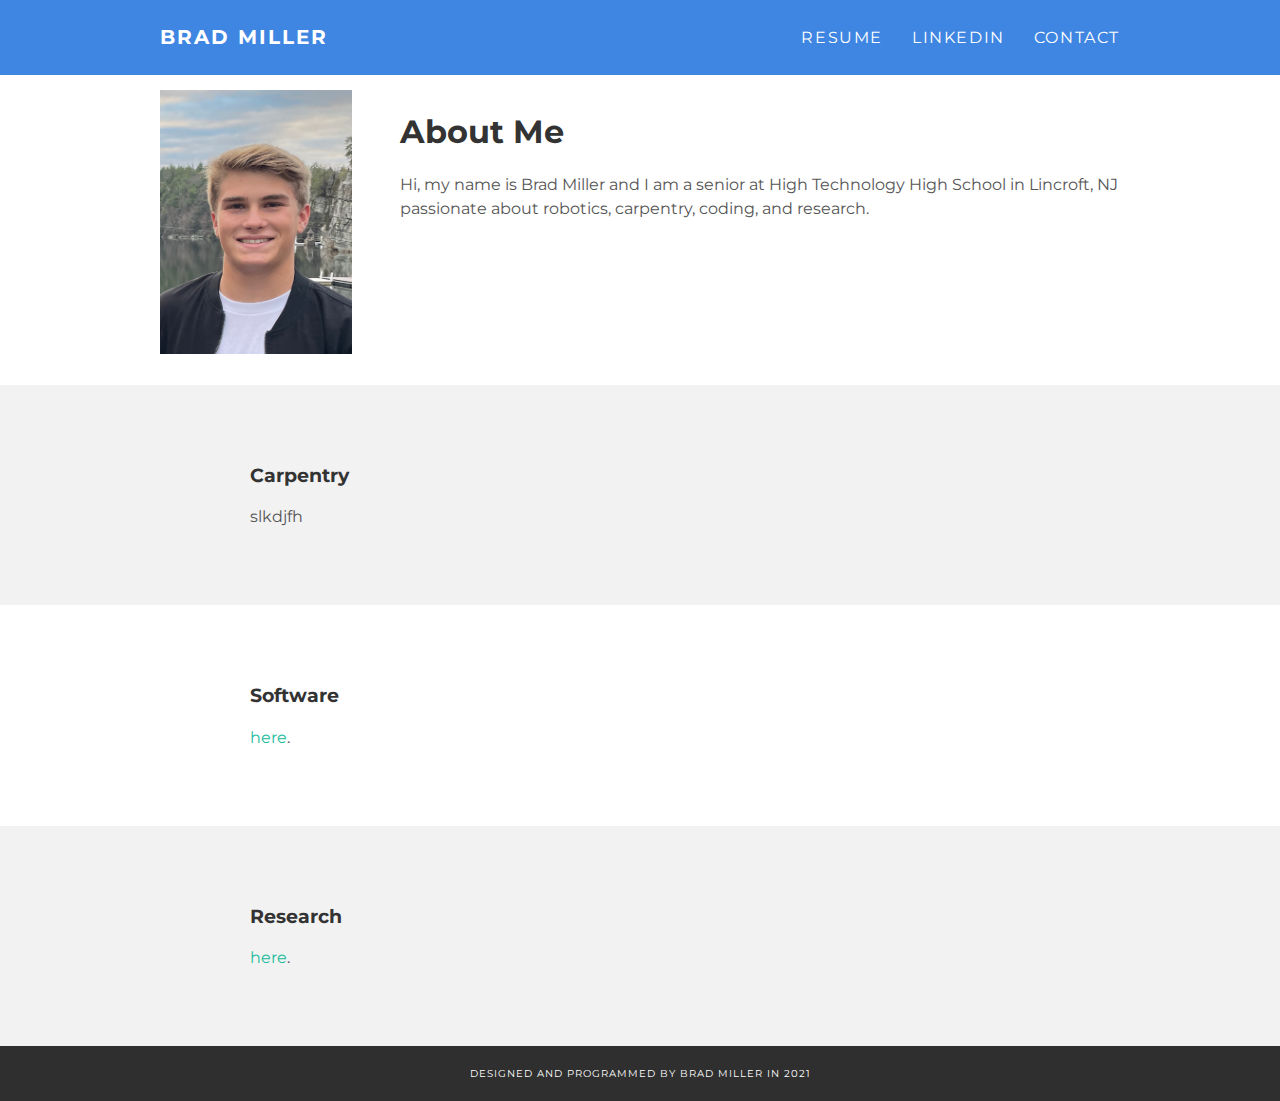
==== index.html @ 4fc983c4 "Add files via upload" ====
<!DOCTYPE html>
<html>
  <head>
    <title>Brad Miller's Portfolio</title>
    <link rel="stylesheet" type="text/css" href="styles.css">
  </head>
  <body>
    <div id="header">
      <div class="container">
        <a id="header-title" href = "index.html">Brad Miller</a>
        <ul id="header-nav">
          <li><a href="Brad Miller Resume.pdf" target="_blank">Resume</a></li>
          <li><a href="https://www.linkedin.com/in/bradmiller555" target="_blank">LinkedIn</a></li>
          <li><a href="mailto:brmiller@ctemc.org">Contact</a></li>
        </ul>
      </div>
    </div>
    <div class="container">
      <div id="about">
        <div id="profile">
          <img src="profile.png">
        </div>
        <div id="about-me">
          <h1>About Me</h1>
          <p>Hi, my name is Brad Miller and I am a senior at High Technology High School in Lincroft, NJ passionate about robotics, carpentry, coding, and research. 

          </p>
        </div>
      </div>
    </div>
    <div id="content">
      <div class="post-container">
        <div class="post">
          <h3 class="post-title">Carpentry</h3>
          <div class="post-content">
            <p>slkdjfh</p>
            <p><a href="https://www.youtube.com/watch?v=55Rd4DgzjMM&list=LLmapc2bJUwMVd-GwdjTviDg&index=51&t=0s"></a></p>
          </div>
        </div>
      </div>
      <div class="post-container">
        <div class="post">
          <h3 class="post-title">Software</h3>
          <div class="post-content">
            <p>
              <a href="https://mcriblocator.com">here</a>.
            </p>
          </div>
        </div>
      </div>
      <div class="post-container">
       <div class="post">
          <h3 class="post-title">Research</h3>
          <div class="post-content">
            <p>
              <a href="https://mcriblocator.com">here</a>.
            </p>
          </div>
        </div>
      </div>
    </div>
    <div id="footer">
      <div class="container">
        <p>Designed and Programmed by Brad Miller in 2021</p>
      </div>
    </div>
  </body>
</html>
---- styles.css ----
@import url(http://fonts.googleapis.com/css?family=Montserrat:400,700);

*{
  margin-left: 0px;
}

body{
  color: #555;
  margin: 0;
  font-family: 'Montserrat', sans-serif;
}

#header{
  background-color: #3f86e2;
  height: 75px;
  line-height: 75px;
}

#header a{
  color:white;
  text-decoration: none;
  text-transform: uppercase;
  letter-spacing: 0.1em;
}

#header a:hover{
  color: #222;
}

#header-title{
  display: block;
  float: left;
  font-size: 20px;
  font-weight: bold;
  margin-left: 20px;
}

#header-nav{
  display: block;
  float: right;
  margin-top: 0;
}

#header-nav li{
  display: inline;
  padding-right: 20px;
  padding-left: 5px;
}

#about{
  text-align: center;
  padding: 5px 20px;
  height: 300px;
}

#profile{
  display: block;
  width: 20%;
  margin-top: 10px;
  float: left;
}

#about-me{
  display: block;
  width: 75%;
  float: right;
  text-align: left;
}

#about img{
  width: 100%;
}

.container{
  max-width: 1000px;
  margin:0 auto;
}

.post{
  max-width: 800px;
  margin: 0 auto;
  padding: 60px 0;
}

.post-container{
  padding-left: 20px;
}

.post-container:nth-child(odd){
  background-color: #f2f2f2;
} 

h1, h2, h3, h4{
  color: #333;
}

p{
  line-height: 1.5;
}

#footer{
  background-color: #2f2f2f;
  padding: 10px 0;
}

#footer p{
  color: white;
  text-transform: uppercase;
  letter-spacing: 0.1em;
  text-align: center;
  font-size: 10px;
}

a{
  color: #1abc9c;
  text-decoration: none;
}

a:hover{
  color: #F6A623;
}
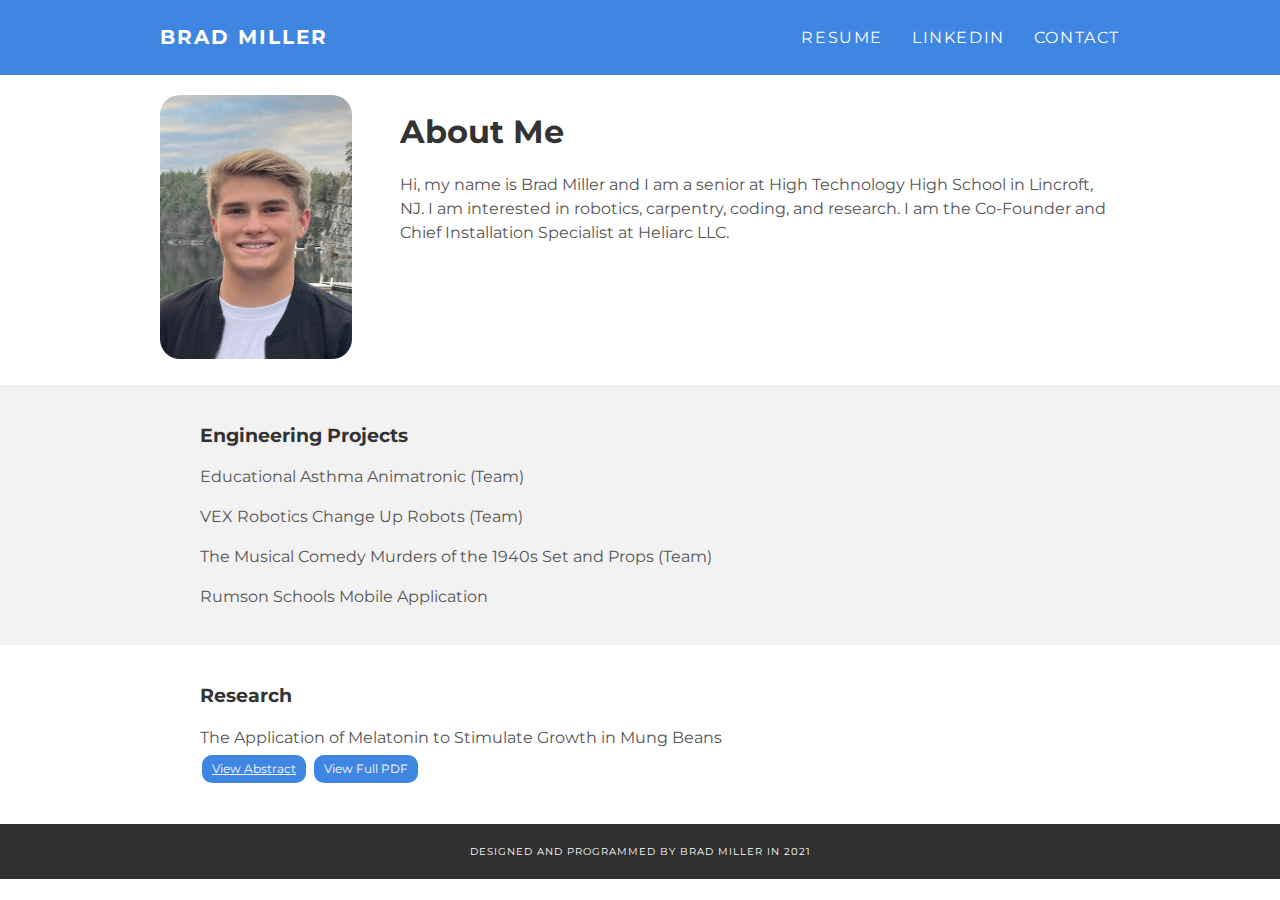
==== commit 54abd9c4: "commit on 'main'" ====
--- a/index.html
+++ b/index.html
@@ -22,38 +22,33 @@
         </div>
         <div id="about-me">
           <h1>About Me</h1>
-          <p>Hi, my name is Brad Miller and I am a senior at High Technology High School in Lincroft, NJ passionate about robotics, carpentry, coding, and research. 
-
+          <p>Hi, my name is Brad Miller and I am a senior at High Technology High School in Lincroft, NJ. I am interested in robotics, carpentry, coding, and research. 
+            I am the Co-Founder and Chief Installation Specialist at Heliarc LLC.
           </p>
         </div>
       </div>
     </div>
     <div id="content">
-      <div class="post-container">
-        <div class="post">
-          <h3 class="post-title">Carpentry</h3>
-          <div class="post-content">
-            <p>slkdjfh</p>
-            <p><a href="https://www.youtube.com/watch?v=55Rd4DgzjMM&list=LLmapc2bJUwMVd-GwdjTviDg&index=51&t=0s"></a></p>
+      <div class="subject-container">
+        <div class="subject">
+          <h3 class="subject-title">Engineering Projects</h3>
+          <div class="subject-content">
+            <p>Educational Asthma Animatronic (Team)</p>
+            <p>VEX Robotics Change Up Robots (Team)</p>
+            <p>The Musical Comedy Murders of the 1940s Set and Props (Team)</p>
+            <p>Rumson Schools Mobile Application</p>
           </div>
         </div>
       </div>
-      <div class="post-container">
-        <div class="post">
-          <h3 class="post-title">Software</h3>
-          <div class="post-content">
+      <div class="subject-container">
+       <div class="subject">
+          <h3 class="subject-title">Research</h3>
+          <div class="subject-content">
             <p>
-              <a href="https://mcriblocator.com">here</a>.
-            </p>
-          </div>
-        </div>
-      </div>
-      <div class="post-container">
-       <div class="post">
-          <h3 class="post-title">Research</h3>
-          <div class="post-content">
-            <p>
-              <a href="https://mcriblocator.com">here</a>.
+              The Application of Melatonin to Stimulate Growth in Mung Beans
+              <br>
+              <a href="abstract.pdf" target="_blank">View Abstract</a>
+              <a>View Full PDF</a>
             </p>
           </div>
         </div>
--- a/styles.css
+++ b/styles.css
@@ -69,6 +69,8 @@
 
 #about img{
   width: 100%;
+  margin-top: 5px;
+  border-radius: 20px;
 }
 
 .container{
@@ -76,19 +78,33 @@
   margin:0 auto;
 }
 
-.post{
-  max-width: 800px;
+.subject{
+  max-width: 900px;
   margin: 0 auto;
-  padding: 60px 0;
+  padding: 20px 0;
 }
 
-.post-container{
+.subject-container{
   padding-left: 20px;
 }
 
-.post-container:nth-child(odd){
+.subject-container:nth-child(odd){
   background-color: #f2f2f2;
 } 
+
+.subject-content a{
+  font-size: 12px;
+  display: inline-block;
+  background-color: #3f86e2;
+  padding: 5px 10px;
+  color: white;
+  margin: 5px 2px;
+  border-radius: 10px; 
+}
+
+.subject-content a:hover{
+  color: #222;
+}
 
 h1, h2, h3, h4{
   color: #333;
@@ -110,12 +126,3 @@
   text-align: center;
   font-size: 10px;
 }
-
-a{
-  color: #1abc9c;
-  text-decoration: none;
-}
-
-a:hover{
-  color: #F6A623;
-}
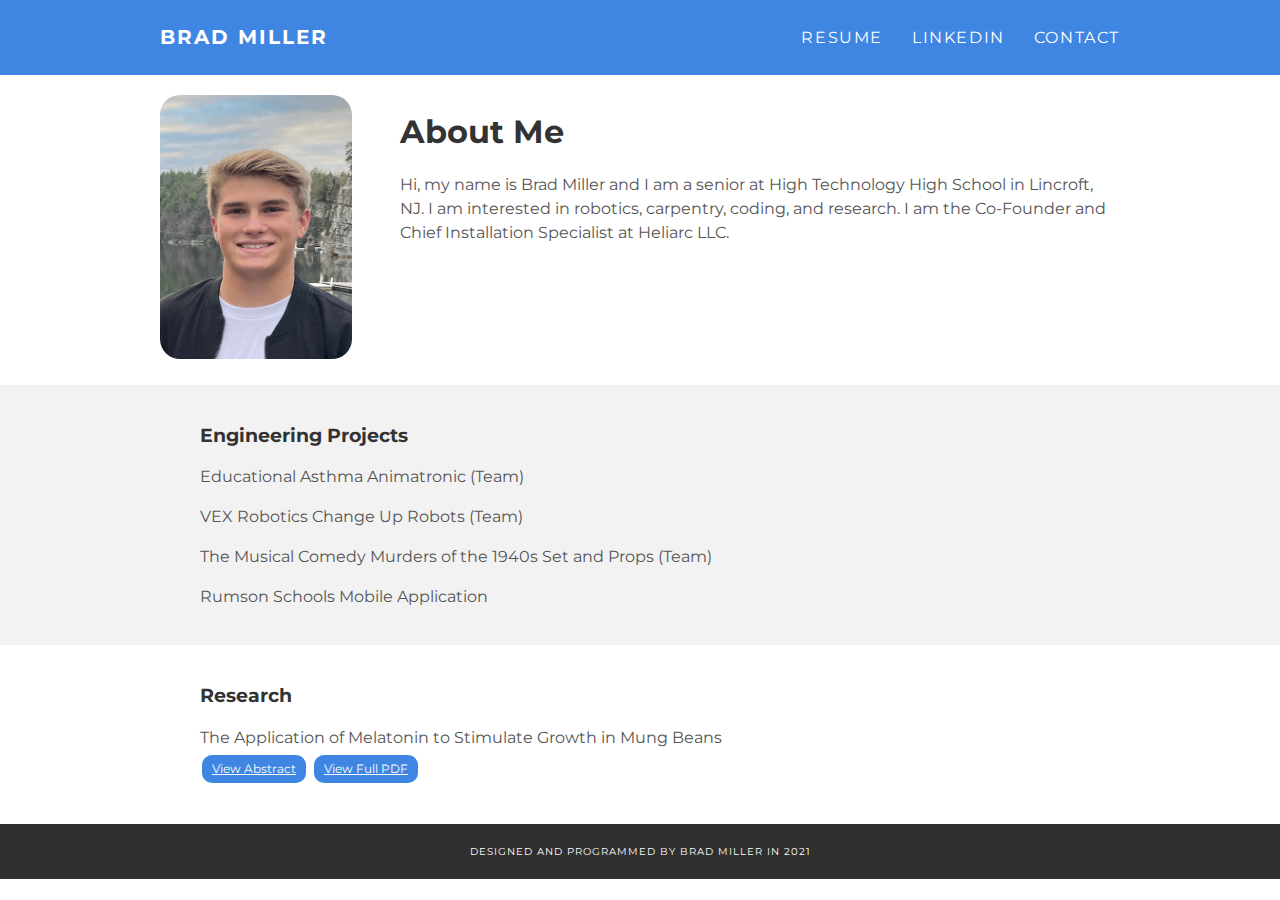
==== commit 7d26cf58: "commit on 'main'" ====
--- a/index.html
+++ b/index.html
@@ -48,7 +48,7 @@
               The Application of Melatonin to Stimulate Growth in Mung Beans
               <br>
               <a href="abstract.pdf" target="_blank">View Abstract</a>
-              <a>View Full PDF</a>
+              <a href="research_full.pdf">View Full PDF</a>
             </p>
           </div>
         </div>
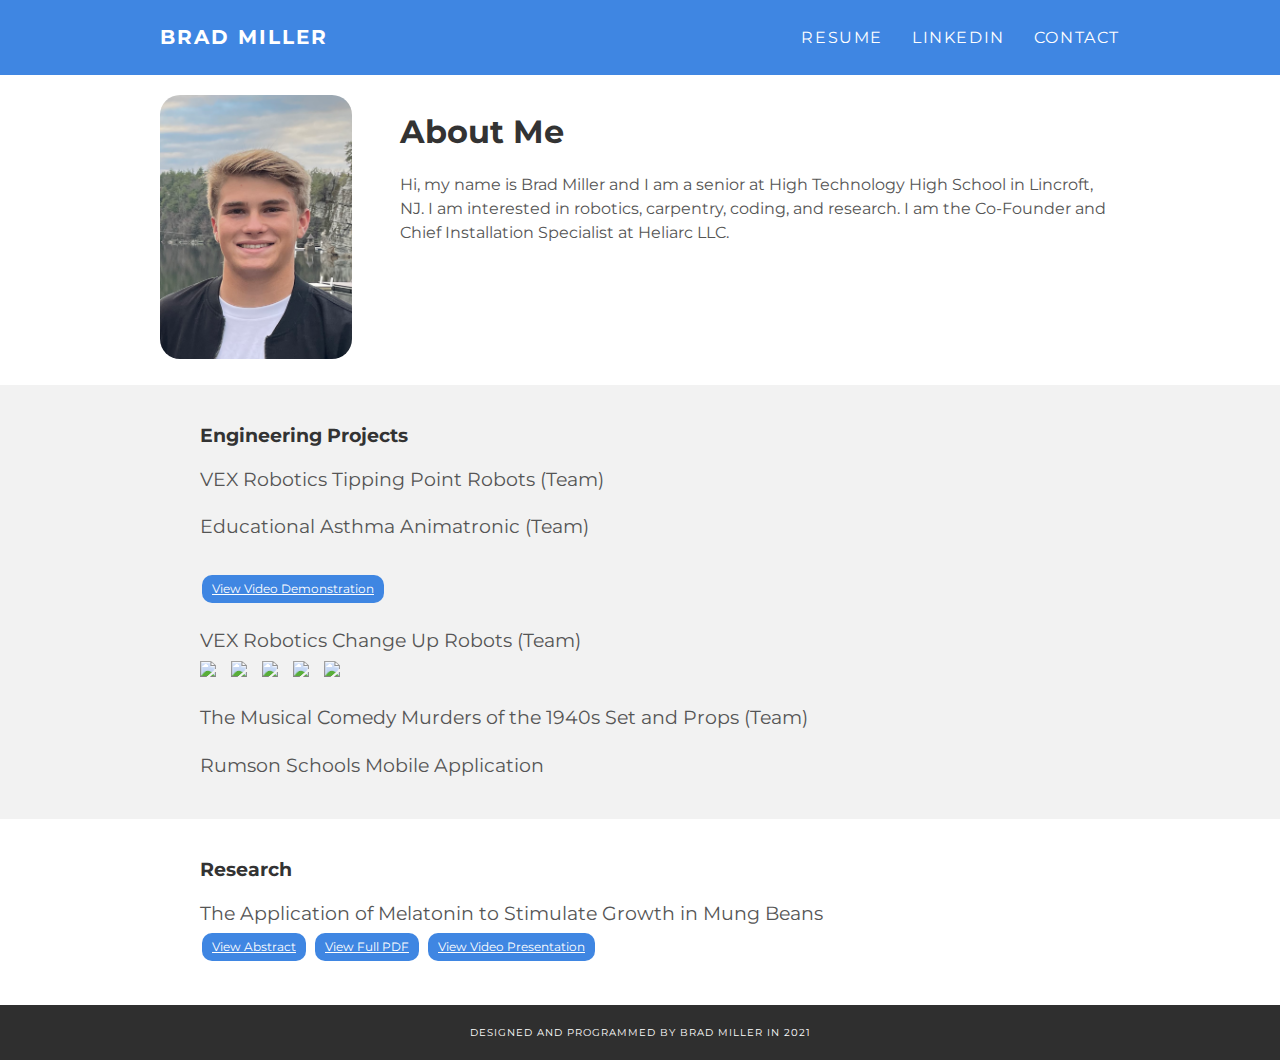
==== commit 085e28ed: "commit on 'main'" ====
--- a/index.html
+++ b/index.html
@@ -33,8 +33,22 @@
         <div class="subject">
           <h3 class="subject-title">Engineering Projects</h3>
           <div class="subject-content">
-            <p>Educational Asthma Animatronic (Team)</p>
-            <p>VEX Robotics Change Up Robots (Team)</p>
+            <p>VEX Robotics Tipping Point Robots (Team)</p>
+            <p>Educational Asthma Animatronic (Team)
+              <br>
+              <img src="">
+              <img src="">
+              <br>
+              <a href="https://youtu.be/BkcrCdpJqvw" target="_blank">View Video Demonstration</a>
+            </p>
+            <p>VEX Robotics Change Up Robots (Team)
+              <br>
+              <img src="CU front.png">
+              <img src="CU left.png">
+              <img src="CU back.png">
+              <img src="CU right.png">
+              <img src="CU iso.png">
+            </p>
             <p>The Musical Comedy Murders of the 1940s Set and Props (Team)</p>
             <p>Rumson Schools Mobile Application</p>
           </div>
@@ -48,7 +62,8 @@
               The Application of Melatonin to Stimulate Growth in Mung Beans
               <br>
               <a href="abstract.pdf" target="_blank">View Abstract</a>
-              <a href="research_full.pdf">View Full PDF</a>
+              <a href="research_full.pdf" target="_blank">View Full PDF</a>
+              <a href="https://youtu.be/z6ZxAT1xDuo" target="_blank">View Video Presentation</a>
             </p>
           </div>
         </div>
--- a/styles.css
+++ b/styles.css
@@ -92,6 +92,10 @@
   background-color: #f2f2f2;
 } 
 
+.subject-content p{
+  font-size: 19px;
+}
+
 .subject-content a{
   font-size: 12px;
   display: inline-block;
@@ -104,6 +108,11 @@
 
 .subject-content a:hover{
   color: #222;
+}
+
+.subject-content img{
+  height: 200px;
+  margin: 5px 10px 0 0;
 }
 
 h1, h2, h3, h4{
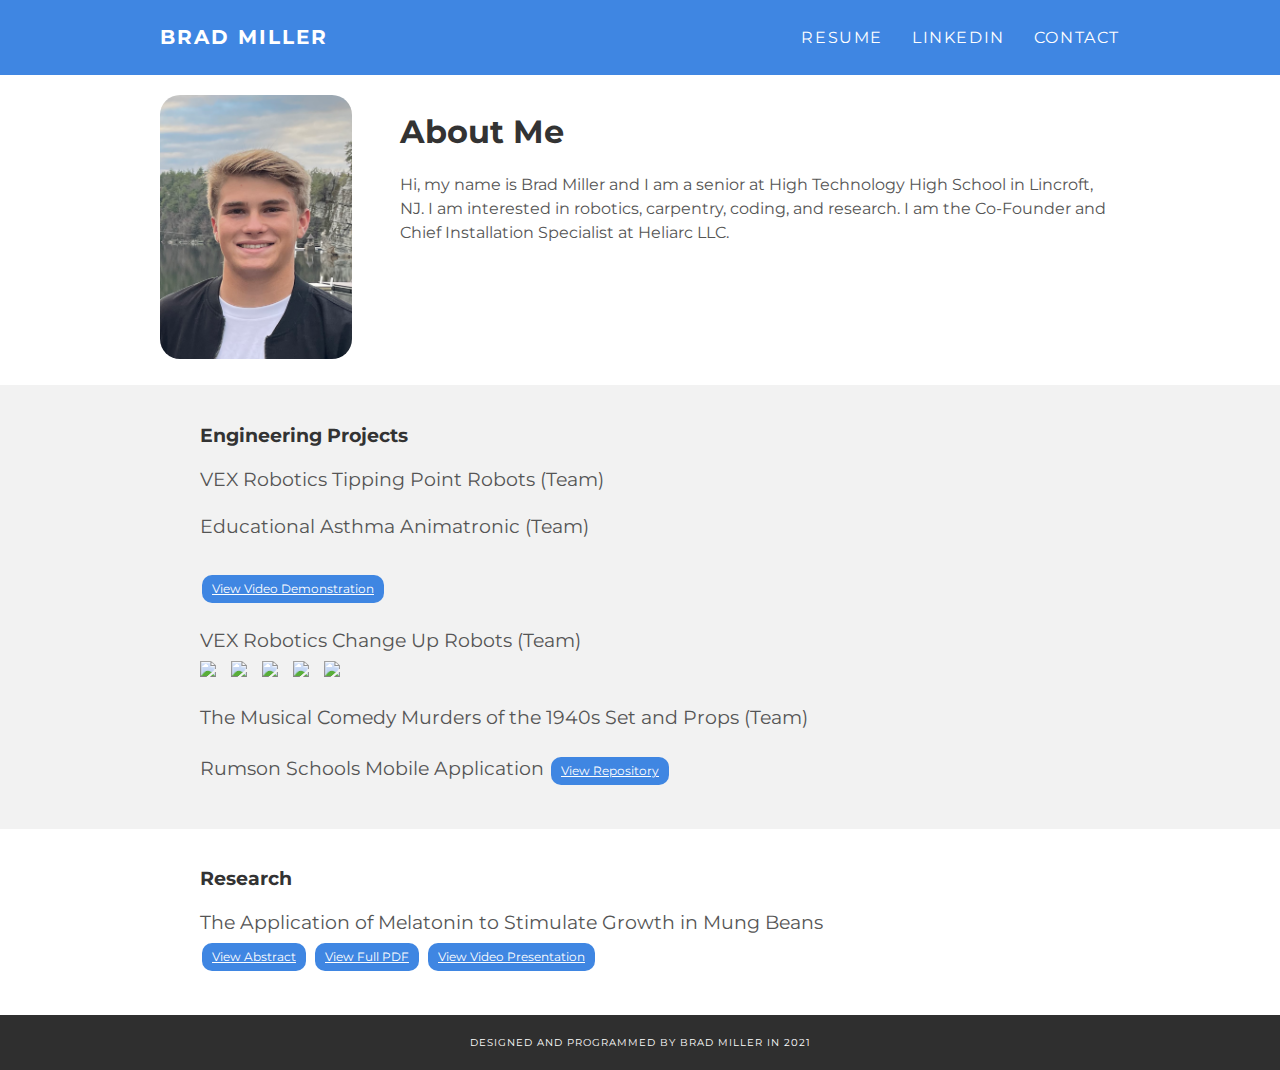
==== commit 3bb2eb3f: "commit on main" ====
--- a/index.html
+++ b/index.html
@@ -50,7 +50,9 @@
               <img src="CU iso.png">
             </p>
             <p>The Musical Comedy Murders of the 1940s Set and Props (Team)</p>
-            <p>Rumson Schools Mobile Application</p>
+            <p>Rumson Schools Mobile Application
+              <a href="">View Repository</a>
+            </p>
           </div>
         </div>
       </div>
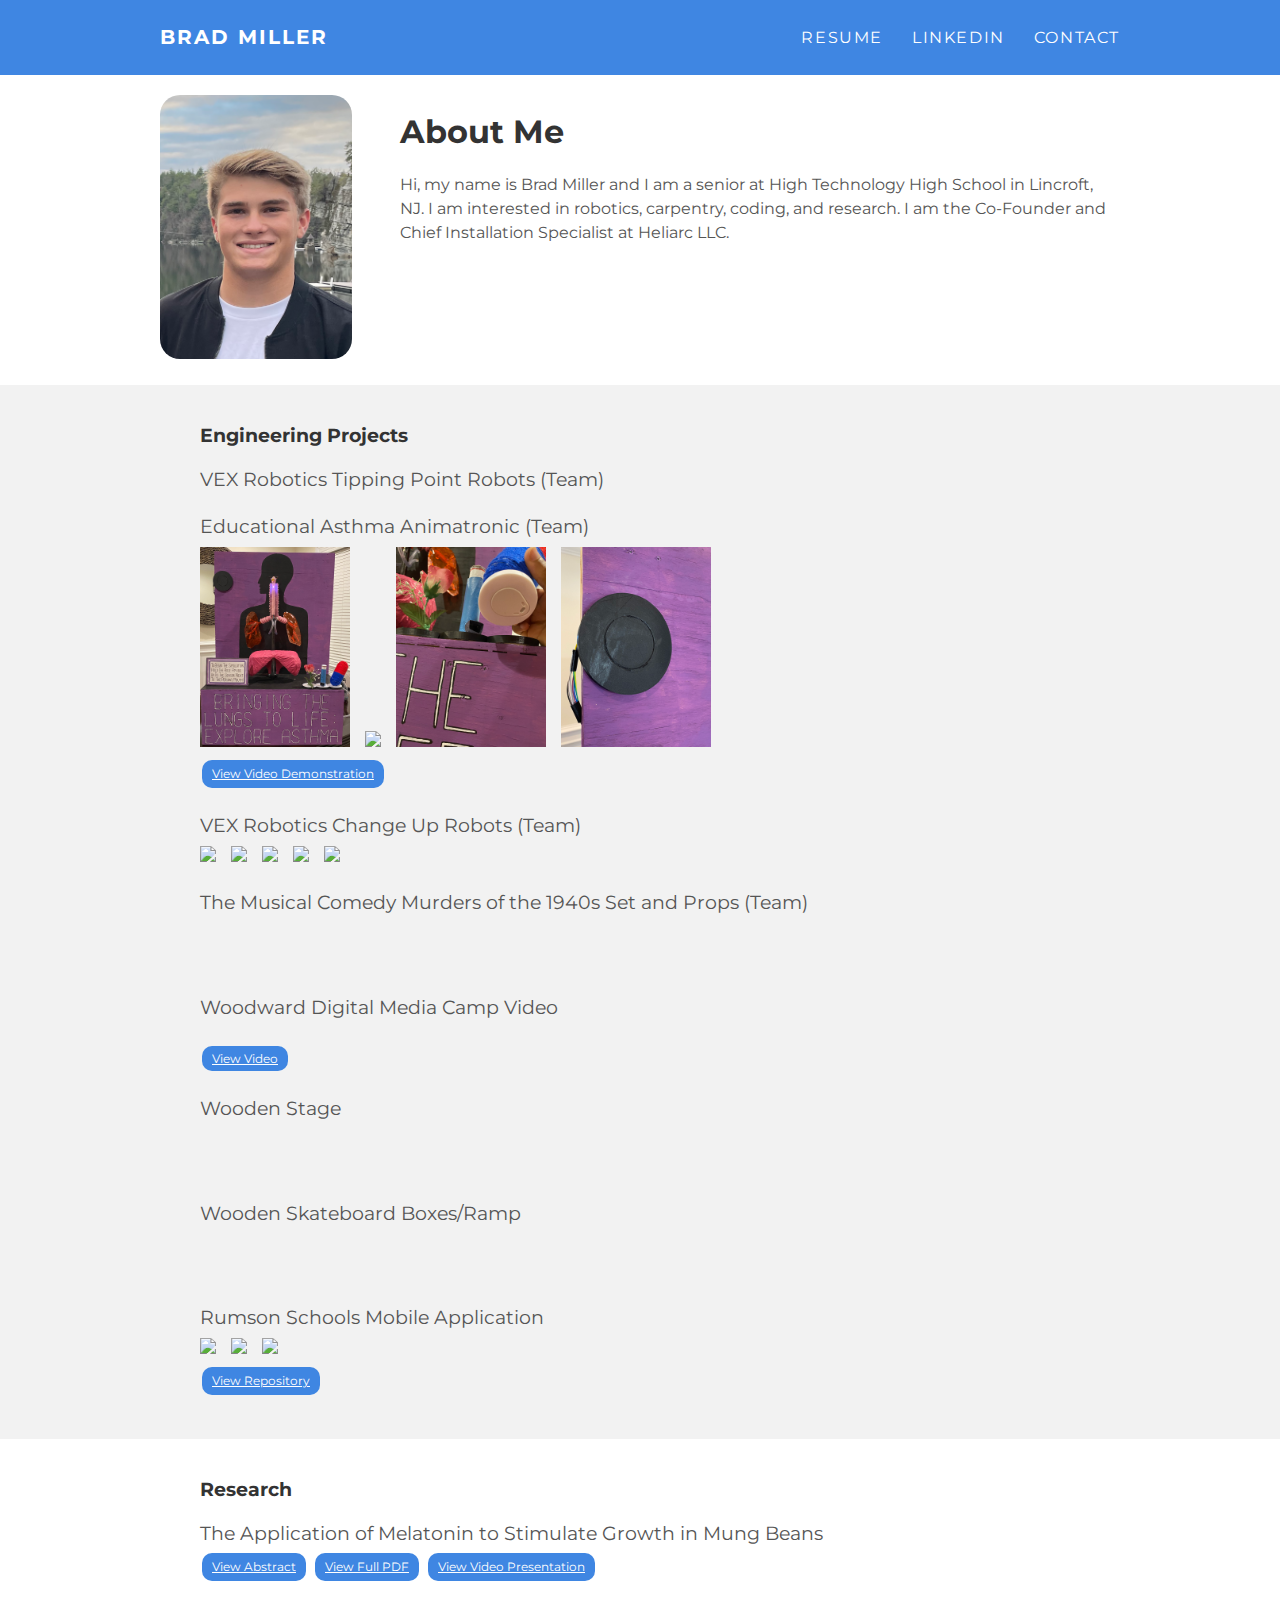
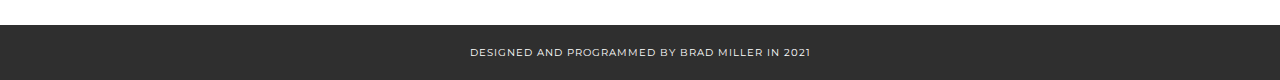
==== commit 28afff9f: "commit on 'main'" ====
--- a/index.html
+++ b/index.html
@@ -9,7 +9,7 @@
       <div class="container">
         <a id="header-title" href = "index.html">Brad Miller</a>
         <ul id="header-nav">
-          <li><a href="Brad Miller Resume.pdf" target="_blank">Resume</a></li>
+          <li><a href="pdfs/Brad Miller Resume.pdf" target="_blank">Resume</a></li>
           <li><a href="https://www.linkedin.com/in/bradmiller555" target="_blank">LinkedIn</a></li>
           <li><a href="mailto:brmiller@ctemc.org">Contact</a></li>
         </ul>
@@ -18,7 +18,7 @@
     <div class="container">
       <div id="about">
         <div id="profile">
-          <img src="profile.png">
+          <img src="images/profile.png">
         </div>
         <div id="about-me">
           <h1>About Me</h1>
@@ -34,24 +34,51 @@
           <h3 class="subject-title">Engineering Projects</h3>
           <div class="subject-content">
             <p>VEX Robotics Tipping Point Robots (Team)</p>
+
             <p>Educational Asthma Animatronic (Team)
               <br>
-              <img src="">
-              <img src="">
+              <img src="images/Anima1.jpeg">
+              <img src="images/Anima2.png">
+              <img src="images/Anima3.jpeg">
+              <img src="images/Anima4.jpeg">
               <br>
               <a href="https://youtu.be/BkcrCdpJqvw" target="_blank">View Video Demonstration</a>
             </p>
             <p>VEX Robotics Change Up Robots (Team)
               <br>
-              <img src="CU front.png">
-              <img src="CU left.png">
-              <img src="CU back.png">
-              <img src="CU right.png">
-              <img src="CU iso.png">
+              <img src="images/CU front.png">
+              <img src="images/CU left.png">
+              <img src="images/CU back.png">
+              <img src="images/CU right.png">
+              <img src="images/CU iso.png">
             </p>
             <p>The Musical Comedy Murders of the 1940s Set and Props (Team)</p>
+              <br>
+              <img src="">
+              <img src="">
+              <img src="">
+              <img src="">
+            <p>Woodward Digital Media Camp Video</p>
+              <a href="https://youtu.be/yyL21WJDvz0" targe="_blank">View Video</a>
+            <p>Wooden Stage</p>
+              <br>
+              <img src="">
+              <img src="">
+              <img src="">
+              <img src="">
+            <p>Wooden Skateboard Boxes/Ramp</p>
+              <br>
+              <img src="">
+              <img src="">
+              <img src="">
+              <img src="">
             <p>Rumson Schools Mobile Application
-              <a href="">View Repository</a>
+              <br>
+              <img src="images/RSD1.png">
+              <img src="images/RSD2.png">
+              <img src="images/RSD3.png">
+              <br>
+              <a href="https://github.com/bradmiller555/RumsonSchools" target="_blank">View Repository</a>
             </p>
           </div>
         </div>
@@ -63,8 +90,8 @@
             <p>
               The Application of Melatonin to Stimulate Growth in Mung Beans
               <br>
-              <a href="abstract.pdf" target="_blank">View Abstract</a>
-              <a href="research_full.pdf" target="_blank">View Full PDF</a>
+              <a href="pdfs/abstract.pdf" target="_blank">View Abstract</a>
+              <a href="pdfs/research_full.pdf" target="_blank">View Full PDF</a>
               <a href="https://youtu.be/z6ZxAT1xDuo" target="_blank">View Video Presentation</a>
             </p>
           </div>
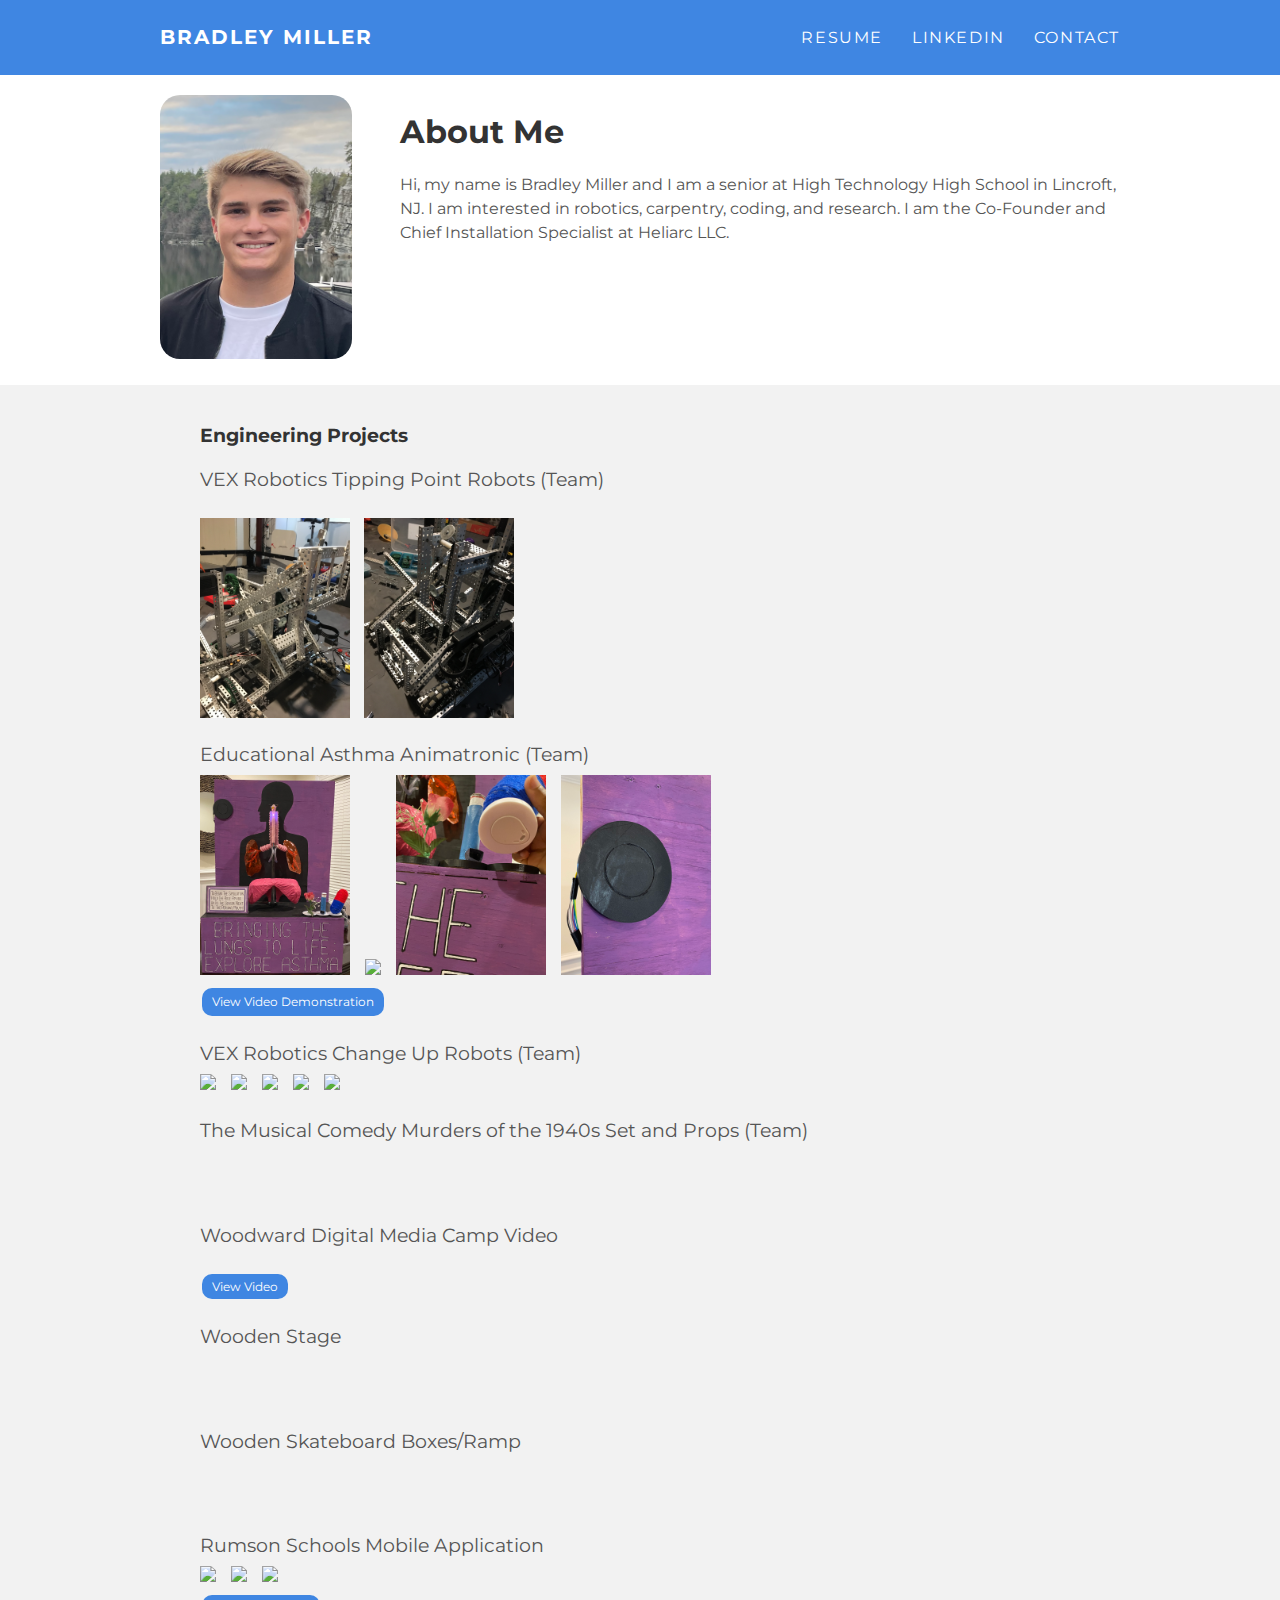
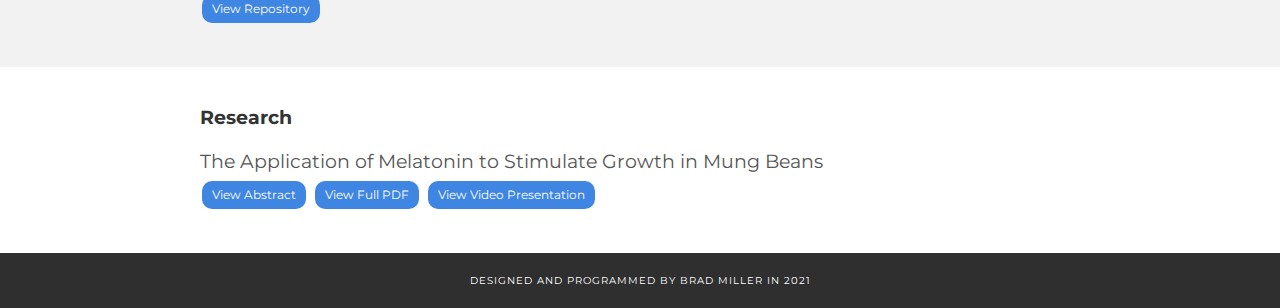
==== commit 93d21e0f: "commit on 'main'" ====
--- a/index.html
+++ b/index.html
@@ -1,13 +1,13 @@
 <!DOCTYPE html>
 <html>
   <head>
-    <title>Brad Miller's Portfolio</title>
+    <title>Bradley Miller's Portfolio</title>
     <link rel="stylesheet" type="text/css" href="styles.css">
   </head>
   <body>
     <div id="header">
       <div class="container">
-        <a id="header-title" href = "index.html">Brad Miller</a>
+        <a id="header-title" href = "index.html">Bradley Miller</a>
         <ul id="header-nav">
           <li><a href="pdfs/Brad Miller Resume.pdf" target="_blank">Resume</a></li>
           <li><a href="https://www.linkedin.com/in/bradmiller555" target="_blank">LinkedIn</a></li>
@@ -22,7 +22,7 @@
         </div>
         <div id="about-me">
           <h1>About Me</h1>
-          <p>Hi, my name is Brad Miller and I am a senior at High Technology High School in Lincroft, NJ. I am interested in robotics, carpentry, coding, and research. 
+          <p>Hi, my name is Bradley Miller and I am a senior at High Technology High School in Lincroft, NJ. I am interested in robotics, carpentry, coding, and research. 
             I am the Co-Founder and Chief Installation Specialist at Heliarc LLC.
           </p>
         </div>
@@ -34,7 +34,8 @@
           <h3 class="subject-title">Engineering Projects</h3>
           <div class="subject-content">
             <p>VEX Robotics Tipping Point Robots (Team)</p>
-
+              <img src="images/TP1.JPG">
+              <img src="images/TP2.JPG">
             <p>Educational Asthma Animatronic (Team)
               <br>
               <img src="images/Anima1.jpeg">
--- a/styles.css
+++ b/styles.css
@@ -104,6 +104,7 @@
   color: white;
   margin: 5px 2px;
   border-radius: 10px; 
+  text-decoration: none;
 }
 
 .subject-content a:hover{
